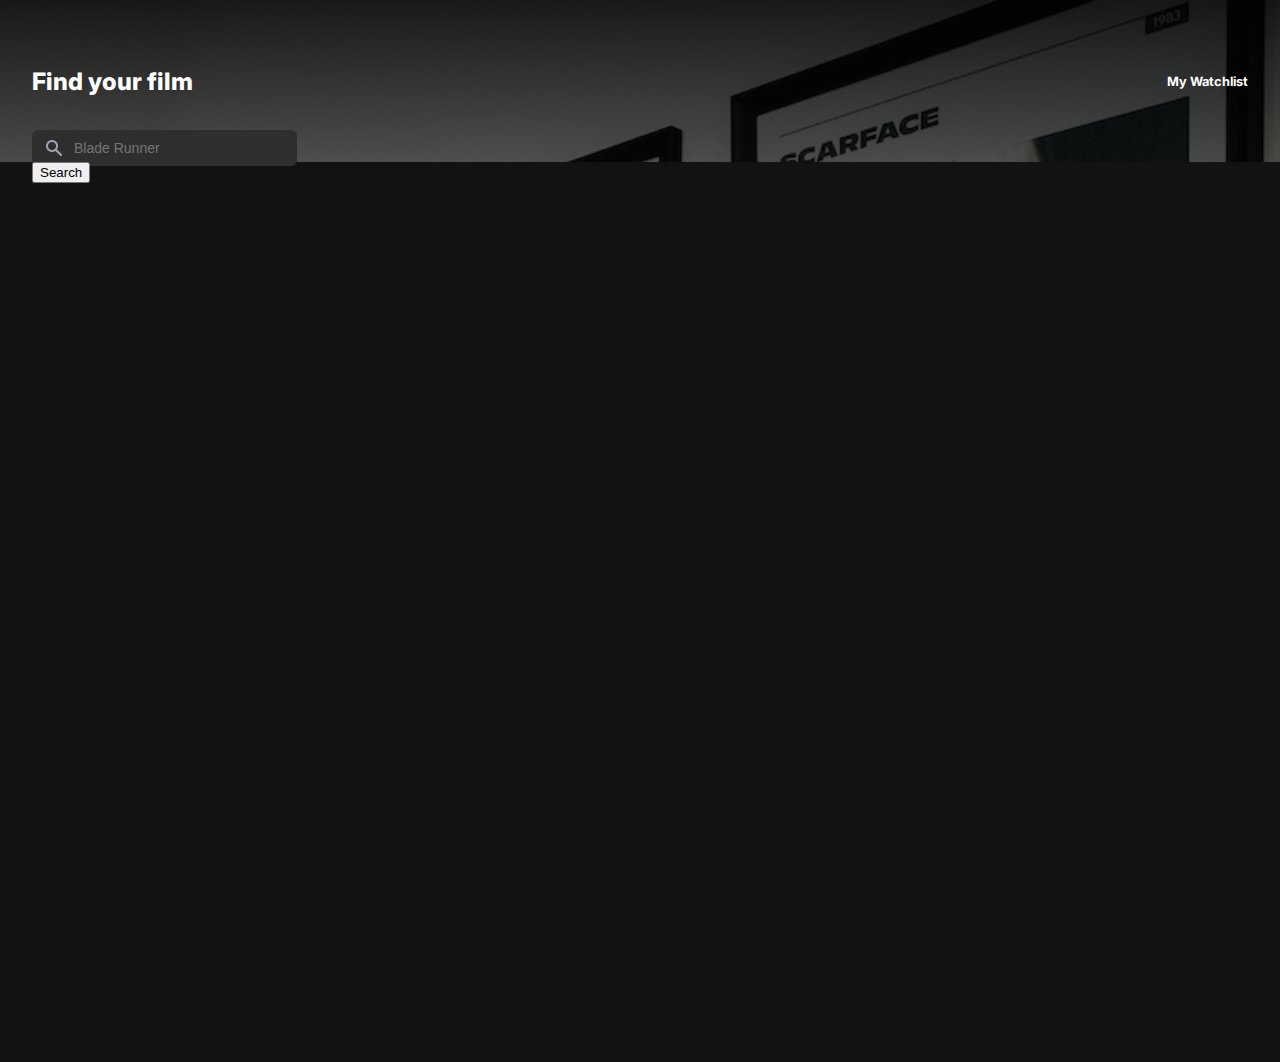
==== index.html @ daef345e "Start styling search bar & search btn" ====
<!DOCTYPE html>
<html lang="en">
<head>
    <meta charset="UTF-8">
    <meta name="viewport" content="width=device-width, initial-scale=1.0">
    <!-- CSS -->
    <link rel="stylesheet" href="styles/resets.css">
    <link rel="stylesheet" href="styles/index.css">
    <title>Movie Watchlist</title>
</head>
<body>
    <header class="header">
        <h1 class="title">Find your film</h1>
        <a class="redirect-btn" href="watchlist.html">My Watchlist</a>
    </header>
    <main class="main-container">
        <section>
            <input type="text" id="search-query" class="user-search" placeholder="Blade Runner" />
            <button id="search-btn" class="search-btn">Search</button>
        </section>
    </main>
    <script src="js/index.js"></script>
</body>
</html>
---- styles/resets.css ----
/* --- RESETS --- */
html {
    box-sizing: border-box;
    font-size: 100%;
}

*, 
*::before, 
*::after {
    box-sizing: inherit;
}

html,
body {
    margin: 0;
    padding: 0;
}

body {
    height: 100%;
    overflow-x: hidden;
    font-family: 'Inter', sans-serif;
    color: var(--white);
}

h1,
ul {
    margin: 0;
    padding: 0;
}

ul {
    list-style-type: none;
}
---- styles/index.css ----
@import url('https://fonts.googleapis.com/css2?family=Inter:wght@400;500;700;800&display=swap');

/* --- GENERAL SETUP --- */
:root {
    font-family: 'Inter', sans-serif;
    /* Colors */
    --white: #FFF;
    --black: #121212;
    --grey-dark-1: #2E2E2F;
    --grey-lighter: #A5A5A5;
}

/* --- TYPOGRAPHY --- */
.title {
    font-size: 1.5rem;
    font-weight: 800;
}

a,
a:visited,
a:active {
    text-decoration: none;
    color: inherit;
    cursor: pointer;
}

.redirect-btn {
    font-size: 0.8rem;
    font-weight: 700;
}

/* --- HEADER --- */
.header {
    background-image: url("/assets/images/header-background.png"), linear-gradient(rgba(0, 0, 0, 0.877),rgba(0, 0, 0, 0.609));
    background-blend-mode: overlay;
    background-size: cover;
    height: 18vh;
    display: flex;
    justify-content: space-between;
    align-items: center;
    padding: 0 2em;
    position: relative;
}

/* --- MAIN SECTION --- */
.main-container {
    background: var(--black);
    height: 100vh;
}

.header,
.main-container {
    padding: 0 2em;
}

input {
    background-color: var(--grey-dark-1);
}

.user-search {
    background-image: url("/assets/images/search-icon.png");
    background-repeat: no-repeat;
    background-position: 1em 0.7em;
    padding: 0.7em 3em;
    position: absolute;
    top: 130px;
    border: none;
    border-radius: 6px;
    font-size: 0.875rem;
    color: var(--grey-lighter);
}

.search-btn {
    position: absolute;
}
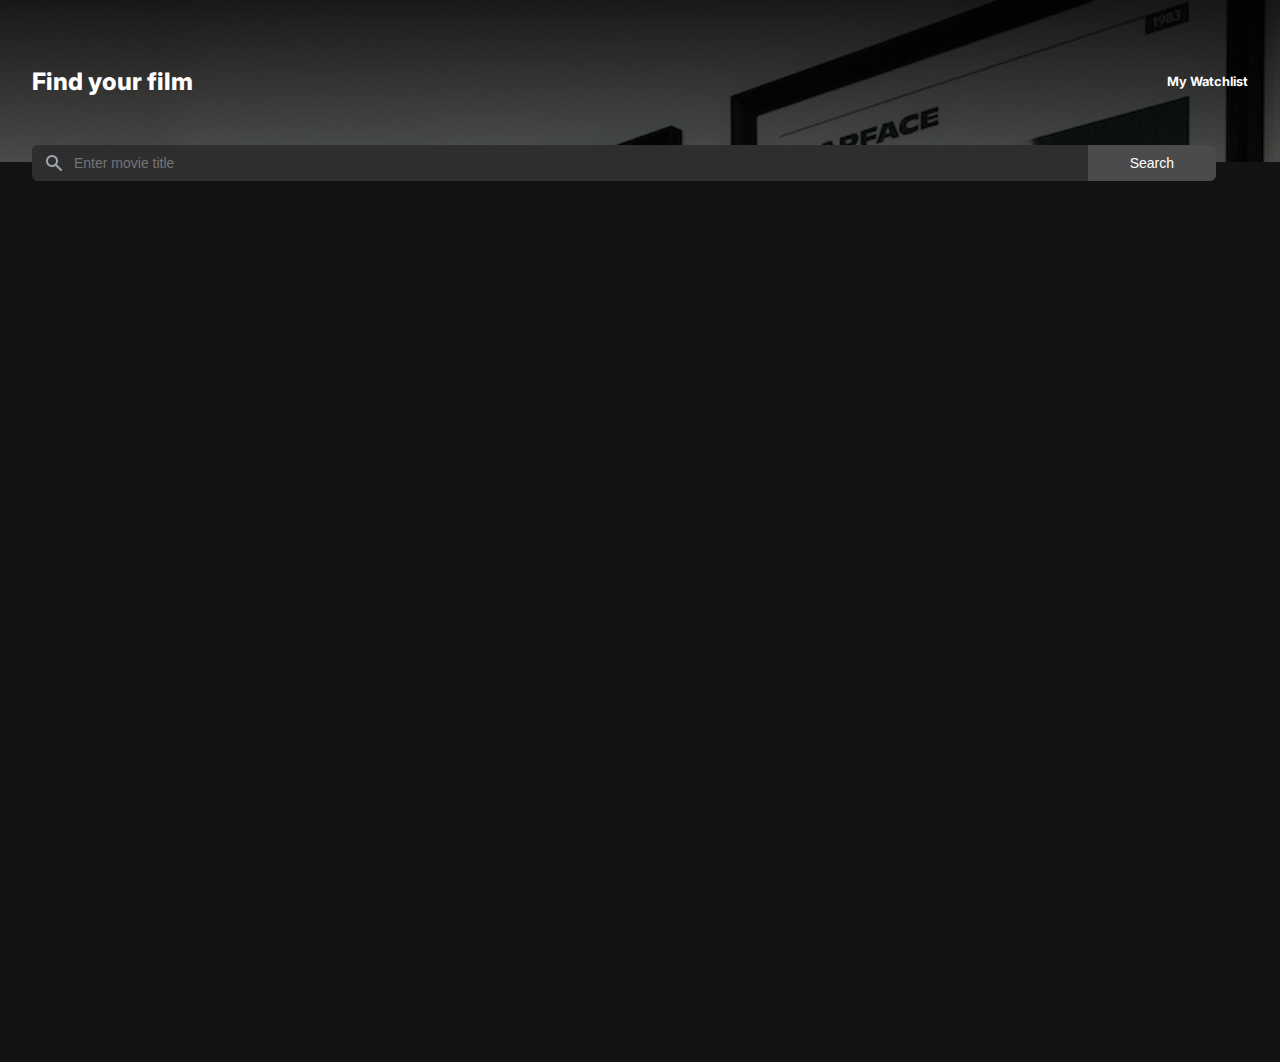
==== commit abd852f7: "Fix and finish styling search bar" ====
--- a/index.html
+++ b/index.html
@@ -14,9 +14,11 @@
         <a class="redirect-btn" href="watchlist.html">My Watchlist</a>
     </header>
     <main class="main-container">
-        <section>
-            <input type="text" id="search-query" class="user-search" placeholder="Blade Runner" />
-            <button id="search-btn" class="search-btn">Search</button>
+        <section class="form-container">
+            <form class="form">
+                <input type="text" id="search-query" class="user-search" placeholder="Enter movie title" />
+                <button type="submit" id="search-btn" class="search-btn">Search</button>
+            </form>
         </section>
     </main>
     <script src="js/index.js"></script>
--- a/styles/resets.css
+++ b/styles/resets.css
@@ -14,6 +14,7 @@
 body {
     margin: 0;
     padding: 0;
+    overflow: hidden;
 }
 
 body {
--- a/styles/index.css
+++ b/styles/index.css
@@ -7,6 +7,7 @@
     --white: #FFF;
     --black: #121212;
     --grey-dark-1: #2E2E2F;
+    --grey-dark-2: #4B4B4B;
     --grey-lighter: #A5A5A5;
 }
 
@@ -39,13 +40,14 @@
     justify-content: space-between;
     align-items: center;
     padding: 0 2em;
-    position: relative;
+    /* position: relative; */
 }
 
 /* --- MAIN SECTION --- */
 .main-container {
     background: var(--black);
     height: 100vh;
+    position: relative;
 }
 
 .header,
@@ -57,20 +59,47 @@
     background-color: var(--grey-dark-1);
 }
 
+/* --- FORM --- */
+
+.form-container {
+    width: 95%;
+    display: flex;
+    align-items: center;
+    justify-content: center;
+    position: absolute;
+    top: -17px;
+    padding-right: 2em;
+}
+
+.form {
+    display: flex;
+    justify-content: space-between;
+    background: var(--grey-dark-1);
+    width: 100%;
+    border-radius: 6px;
+}
+
+.user-search,
+.search-btn {
+    font-size: 0.875rem;
+    padding: 0.7em 3em;
+}
+
 .user-search {
     background-image: url("/assets/images/search-icon.png");
     background-repeat: no-repeat;
     background-position: 1em 0.7em;
-    padding: 0.7em 3em;
-    position: absolute;
-    top: 130px;
     border: none;
-    border-radius: 6px;
-    font-size: 0.875rem;
+    border-radius: 6px;    
     color: var(--grey-lighter);
+    width: 100%;
 }
 
 .search-btn {
-    position: absolute;
+    background-color: var(--grey-dark-2);
+    color: var(--white);
+    border: none;
+    border-top-right-radius: 6px;
+    border-bottom-right-radius: 6px;
 }
 
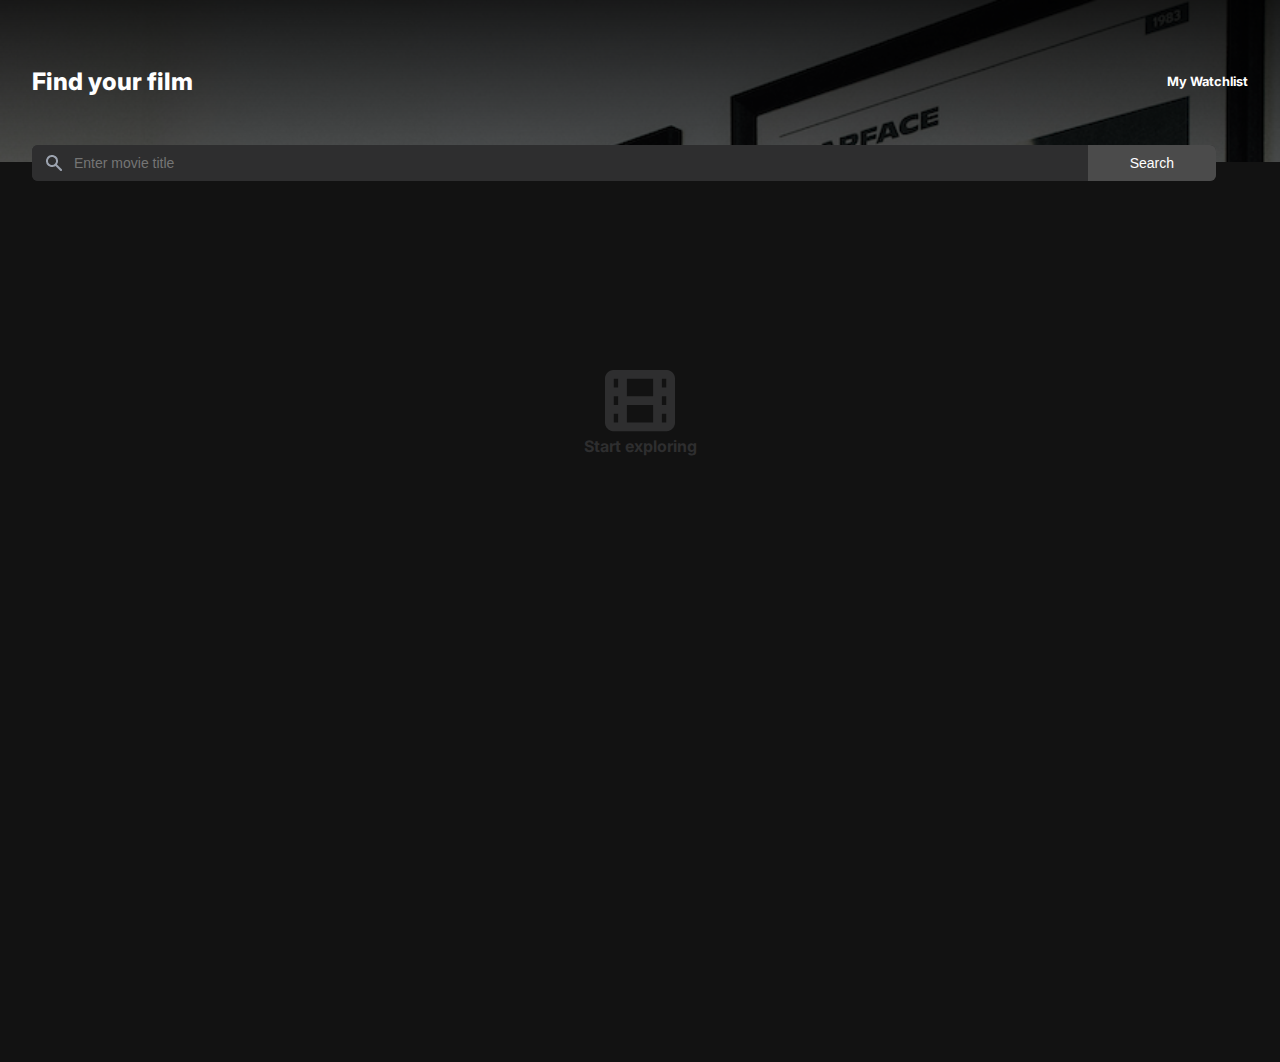
==== commit 139e6568: "Add search result container placeholder icon and info text" ====
--- a/index.html
+++ b/index.html
@@ -20,6 +20,10 @@
                 <button type="submit" id="search-btn" class="search-btn">Search</button>
             </form>
         </section>
+        <section class="search-results">
+            <img src="assets/images/film-icon.png">
+            <p class="info-text">Start exploring</p>
+        </section>
     </main>
     <script src="js/index.js"></script>
 </body>
--- a/styles/index.css
+++ b/styles/index.css
@@ -48,6 +48,8 @@
     background: var(--black);
     height: 100vh;
     position: relative;
+    display: flex;
+    flex-direction: column;
 }
 
 .header,
@@ -60,7 +62,6 @@
 }
 
 /* --- FORM --- */
-
 .form-container {
     width: 95%;
     display: flex;
@@ -103,3 +104,14 @@
     border-bottom-right-radius: 6px;
 }
 
+/* --- SEARCH RESULTS SECTION --- */
+.search-results {
+    margin: 13em auto;
+    text-align: center;
+    color: var(--grey-dark-1);
+}
+
+.info-text {
+    font-weight: 700;
+    margin: 0;
+}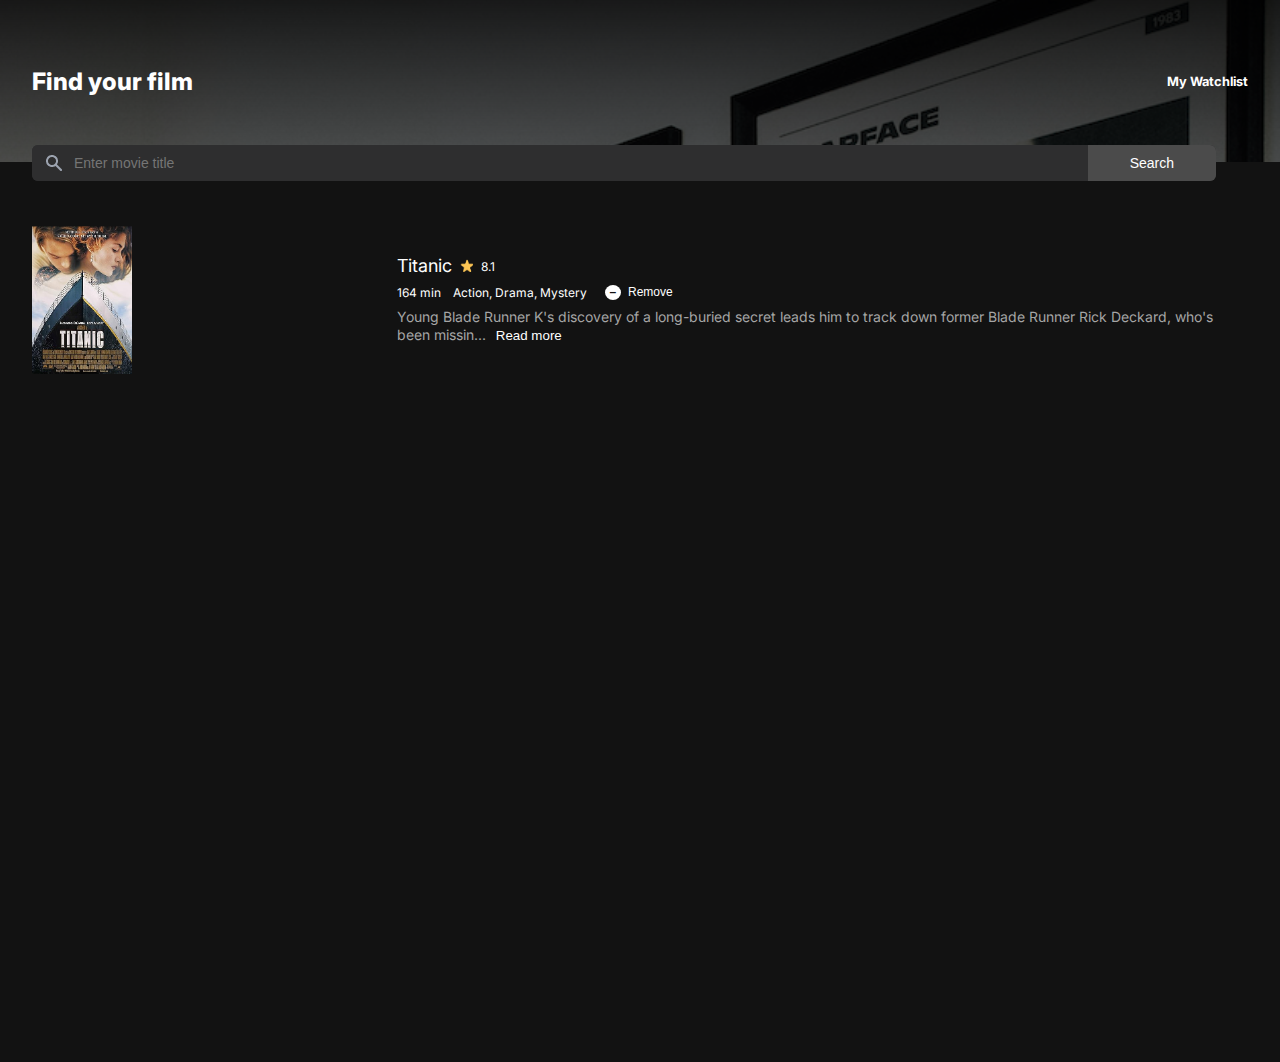
==== commit a1126866: "Finish styling movie item" ====
--- a/index.html
+++ b/index.html
@@ -15,14 +15,53 @@
     </header>
     <main class="main-container">
         <section class="form-container">
-            <form class="form">
-                <input type="text" id="search-query" class="user-search" placeholder="Enter movie title" />
+            <form class="form" id="search-form">
+                <input 
+                    type="text" 
+                    id="search-query" 
+                    name="searchQuery" 
+                    class="user-search" 
+                    placeholder="Enter movie title"
+                    aria-label="Search query" />
                 <button type="submit" id="search-btn" class="search-btn">Search</button>
             </form>
         </section>
-        <section class="search-results">
-            <img src="assets/images/film-icon.png">
-            <p class="info-text">Start exploring</p>
+        <section class="search-results-init" id="search-results-init">
+            <!-- TODO: Uncomment code below -->
+
+            <!-- <img src="assets/images/film-icon.png">
+            <p class="info-text">Start exploring</p> -->
+        </section>
+        <section class="search-results" id="search-results">
+            <!-- TODO: Uncomment code below -->
+
+            <!-- <img src="assets/images/film-icon.png">
+            <p class="info-text">Start exploring</p> -->
+
+            <!-- TODO: Remove placeholder code (styling purposes) below after moving to JS! -->
+            <article class="movie-container">
+                <img class="movie-img" src="assets/images/poster-placeholder.png">
+                <div class="movie-info">
+                    <div class="movie-header">
+                        <h2 class="movie-title">Titanic</h2>
+                        <img class="movie-rating-icon" src="assets/images/star-icon.png">
+                        <p class="movie-rating">8.1</p>
+                    </div>
+                    <div class="movie-details">
+                        <p class="movie-length">164 min</p>
+                        <p class="movie-genre">Action, Drama, Mystery</p>
+                        <button class="remove-btn"><span class="remove-icon">–</span> Remove</button>
+                    </div>
+                    <div class="movie-description">
+                        <p class="movie-description-text">
+                            Young Blade Runner K's discovery of a long-buried secret leads him to track down former Blade Runner Rick Deckard, who's been missin...
+                            <span><button class="read-more-btn">Read more</button></span>
+                        </p>
+                        
+                    </div>
+                </div>
+            </article>
+        </section>
         </section>
     </main>
     <script src="js/index.js"></script>
--- a/styles/resets.css
+++ b/styles/resets.css
@@ -25,6 +25,8 @@
 }
 
 h1,
+h2,
+p,
 ul {
     margin: 0;
     padding: 0;
--- a/styles/index.css
+++ b/styles/index.css
@@ -104,8 +104,8 @@
     border-bottom-right-radius: 6px;
 }
 
-/* --- SEARCH RESULTS SECTION --- */
-.search-results {
+/* --- SEARCH RESULTS INIT --- */
+.earch-results-init {
     margin: 13em auto;
     text-align: center;
     color: var(--grey-dark-1);
@@ -114,4 +114,88 @@
 .info-text {
     font-weight: 700;
     margin: 0;
+}
+
+/* --- SEARCH RESULTS --- */
+.movie-container {
+    display: grid;
+    grid-template-columns: 30% 70%;
+    margin-top: 4em;
+}
+
+.movie-img {
+    max-width: 100px;
+}
+
+.movie-info {
+    display: flex;
+    flex-direction: column;
+    justify-content: center;
+}
+
+.movie-header,
+.movie-details {
+    display: flex;
+    align-items: center;
+}
+
+.movie-header {
+    gap: 0.5em;
+    margin-bottom: 0.5em;
+}
+
+.movie-title {
+    font-size: 1.125rem;
+    font-weight: 400;
+}
+
+.movie-rating-icon {
+    width: 13px;
+    height: 13px;
+}
+
+.movie-rating,
+.movie-details,
+.remove-btn {
+    font-size: 0.75rem;
+}
+
+.movie-rating {
+    padding-top: 0.2em;
+}
+
+.movie-details {
+    gap: 1em;
+}
+
+.remove-btn {
+    background: none;
+    color: var(--white);
+    border: none;
+    font-weight: 400;
+}
+
+.remove-icon {
+    background: var(--white);
+    border-radius: 50%;
+    color: var(--black);
+    padding: 0 0.4em 0.1em 0.4em;
+    font-weight: 800;
+    margin-right: 0.3em;
+}
+
+.movie-description {
+    margin-top: 0.5em;
+}
+
+.movie-description-text {
+    font-size: 0.875em;
+    color: var(--grey-lighter);
+    line-height: 1.3;
+}
+
+.read-more-btn {
+    background: none;
+    border: none;
+    color: var(--white);
 }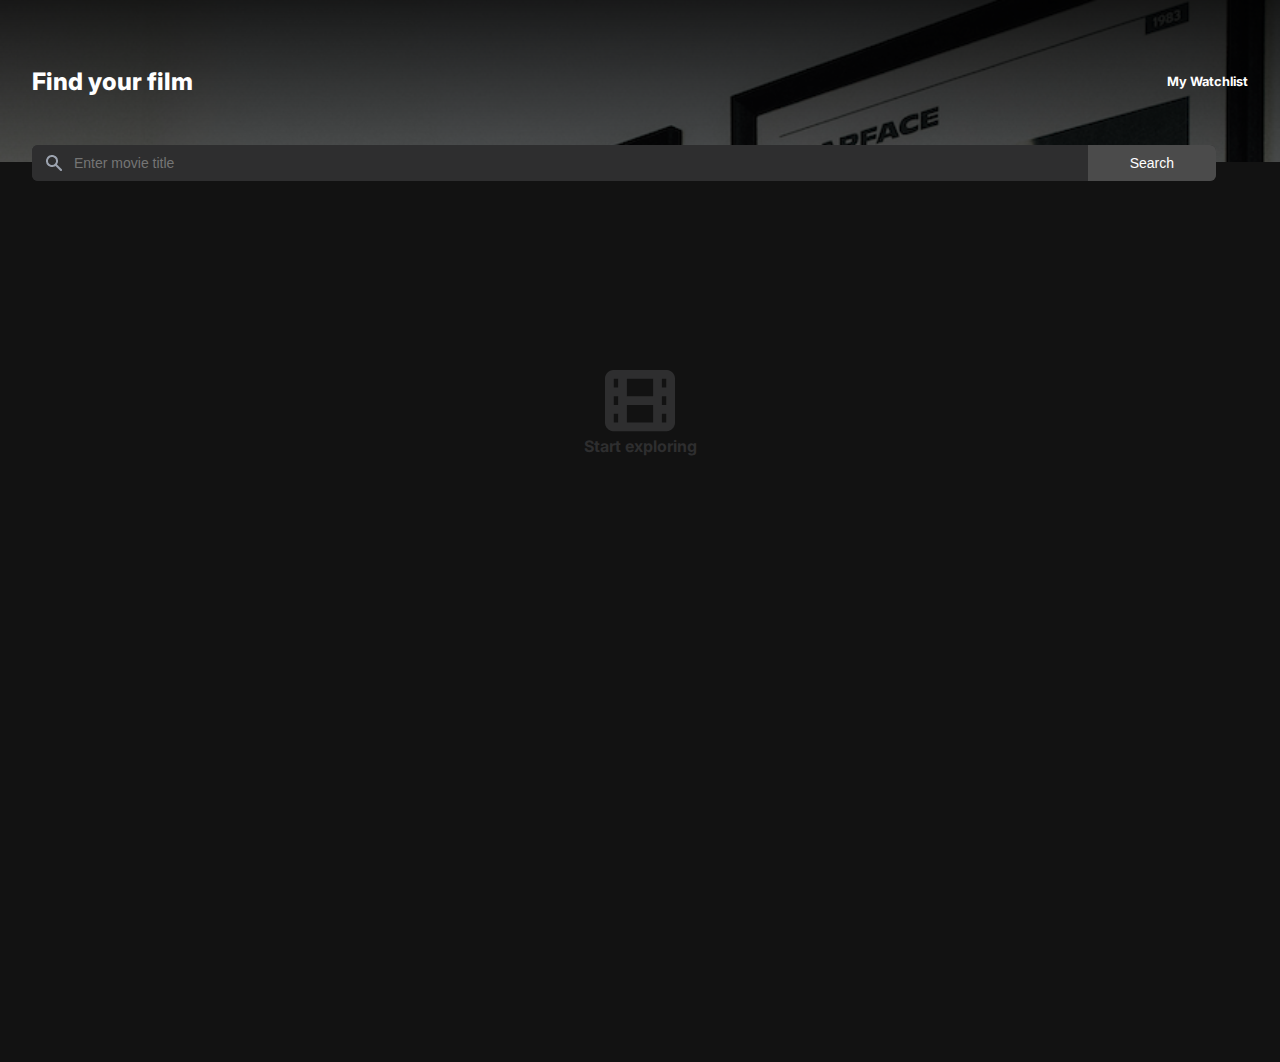
==== commit e3e9c6ee: "Render movie search result" ====
--- a/index.html
+++ b/index.html
@@ -26,41 +26,12 @@
                 <button type="submit" id="search-btn" class="search-btn">Search</button>
             </form>
         </section>
-        <section class="search-results-init" id="search-results-init">
-            <!-- TODO: Uncomment code below -->
-
-            <!-- <img src="assets/images/film-icon.png">
-            <p class="info-text">Start exploring</p> -->
+        <section class="search-result-init" id="search-result-init">
+            <img src="assets/images/film-icon.png">
+            <p class="info-text">Start exploring</p>
         </section>
-        <section class="search-results" id="search-results">
-            <!-- TODO: Uncomment code below -->
-
-            <!-- <img src="assets/images/film-icon.png">
-            <p class="info-text">Start exploring</p> -->
-
-            <!-- TODO: Remove placeholder code (styling purposes) below after moving to JS! -->
-            <article class="movie-container">
-                <img class="movie-img" src="assets/images/poster-placeholder.png">
-                <div class="movie-info">
-                    <div class="movie-header">
-                        <h2 class="movie-title">Titanic</h2>
-                        <img class="movie-rating-icon" src="assets/images/star-icon.png">
-                        <p class="movie-rating">8.1</p>
-                    </div>
-                    <div class="movie-details">
-                        <p class="movie-length">164 min</p>
-                        <p class="movie-genre">Action, Drama, Mystery</p>
-                        <button class="remove-btn"><span class="remove-icon">–</span> Remove</button>
-                    </div>
-                    <div class="movie-description">
-                        <p class="movie-description-text">
-                            Young Blade Runner K's discovery of a long-buried secret leads him to track down former Blade Runner Rick Deckard, who's been missin...
-                            <span><button class="read-more-btn">Read more</button></span>
-                        </p>
-                        
-                    </div>
-                </div>
-            </article>
+        <section class="search-result-container" id="search-result-container">
+            <article id="search-result" class="movie-container"></article>
         </section>
         </section>
     </main>
--- a/styles/index.css
+++ b/styles/index.css
@@ -105,7 +105,7 @@
 }
 
 /* --- SEARCH RESULTS INIT --- */
-.earch-results-init {
+.search-result-init {
     margin: 13em auto;
     text-align: center;
     color: var(--grey-dark-1);
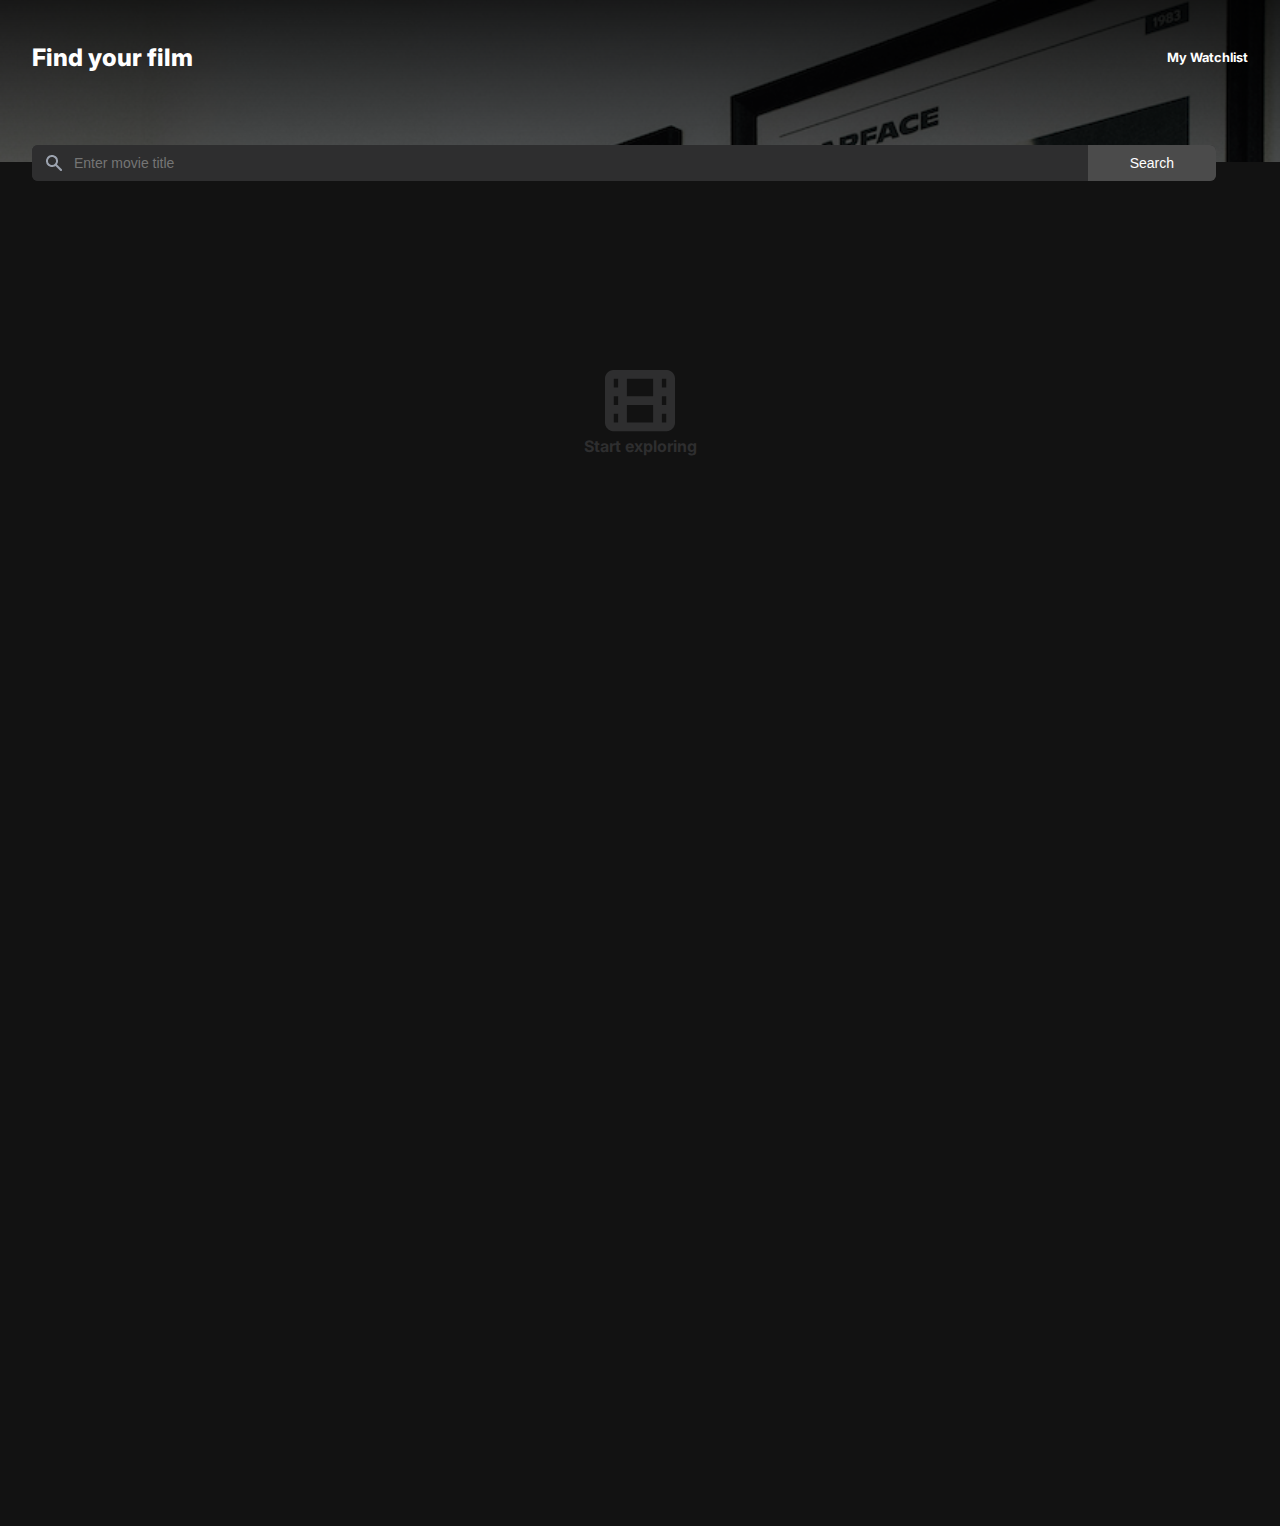
==== commit 5bba3c97: "Display searched movies" ====
--- a/index.html
+++ b/index.html
@@ -26,13 +26,12 @@
                 <button type="submit" id="search-btn" class="search-btn">Search</button>
             </form>
         </section>
-        <section class="search-result-init" id="search-result-init">
+        <section class="search-result-no-data" id="search-result-no-data">
             <img src="assets/images/film-icon.png">
             <p class="info-text">Start exploring</p>
         </section>
-        <section class="search-result-container" id="search-result-container">
-            <article id="search-result" class="movie-container"></article>
-        </section>
+        <section class="search-results-container" id="search-results-container">
+            <ul id="search-results"></ul>
         </section>
     </main>
     <script src="js/index.js"></script>
--- a/styles/resets.css
+++ b/styles/resets.css
@@ -14,7 +14,6 @@
 body {
     margin: 0;
     padding: 0;
-    overflow: hidden;
 }
 
 body {
--- a/styles/index.css
+++ b/styles/index.css
@@ -9,6 +9,7 @@
     --grey-dark-1: #2E2E2F;
     --grey-dark-2: #4B4B4B;
     --grey-lighter: #A5A5A5;
+    --grey-error: #787878;
 }
 
 /* --- TYPOGRAPHY --- */
@@ -46,7 +47,7 @@
 /* --- MAIN SECTION --- */
 .main-container {
     background: var(--black);
-    height: 100vh;
+    height: 100%;
     position: relative;
     display: flex;
     flex-direction: column;
@@ -54,7 +55,7 @@
 
 .header,
 .main-container {
-    padding: 0 2em;
+    padding: 0 2em 3em 2em;
 }
 
 input {
@@ -104,16 +105,24 @@
     border-bottom-right-radius: 6px;
 }
 
-/* --- SEARCH RESULTS INIT --- */
-.search-result-init {
+/* --- SEARCH RESULT NO DATA --- */
+.search-result-no-data {
     margin: 13em auto;
     text-align: center;
     color: var(--grey-dark-1);
+    height: 100vh;
 }
 
 .info-text {
     font-weight: 700;
     margin: 0;
+}
+
+.error-text {
+    color: var(--grey-error);
+    font-size: 1.125rem;
+    font-weight: 800;
+    padding: 0 3em;
 }
 
 /* --- SEARCH RESULTS --- */
@@ -156,7 +165,7 @@
 
 .movie-rating,
 .movie-details,
-.remove-btn {
+.add-btn {
     font-size: 0.75rem;
 }
 
@@ -168,18 +177,18 @@
     gap: 1em;
 }
 
-.remove-btn {
+.add-btn {
     background: none;
     color: var(--white);
     border: none;
     font-weight: 400;
 }
 
-.remove-icon {
+.add-icon {
     background: var(--white);
     border-radius: 50%;
     color: var(--black);
-    padding: 0 0.4em 0.1em 0.4em;
+    padding: 0.1em 0.4em 0.1em 0.4em;
     font-weight: 800;
     margin-right: 0.3em;
 }
